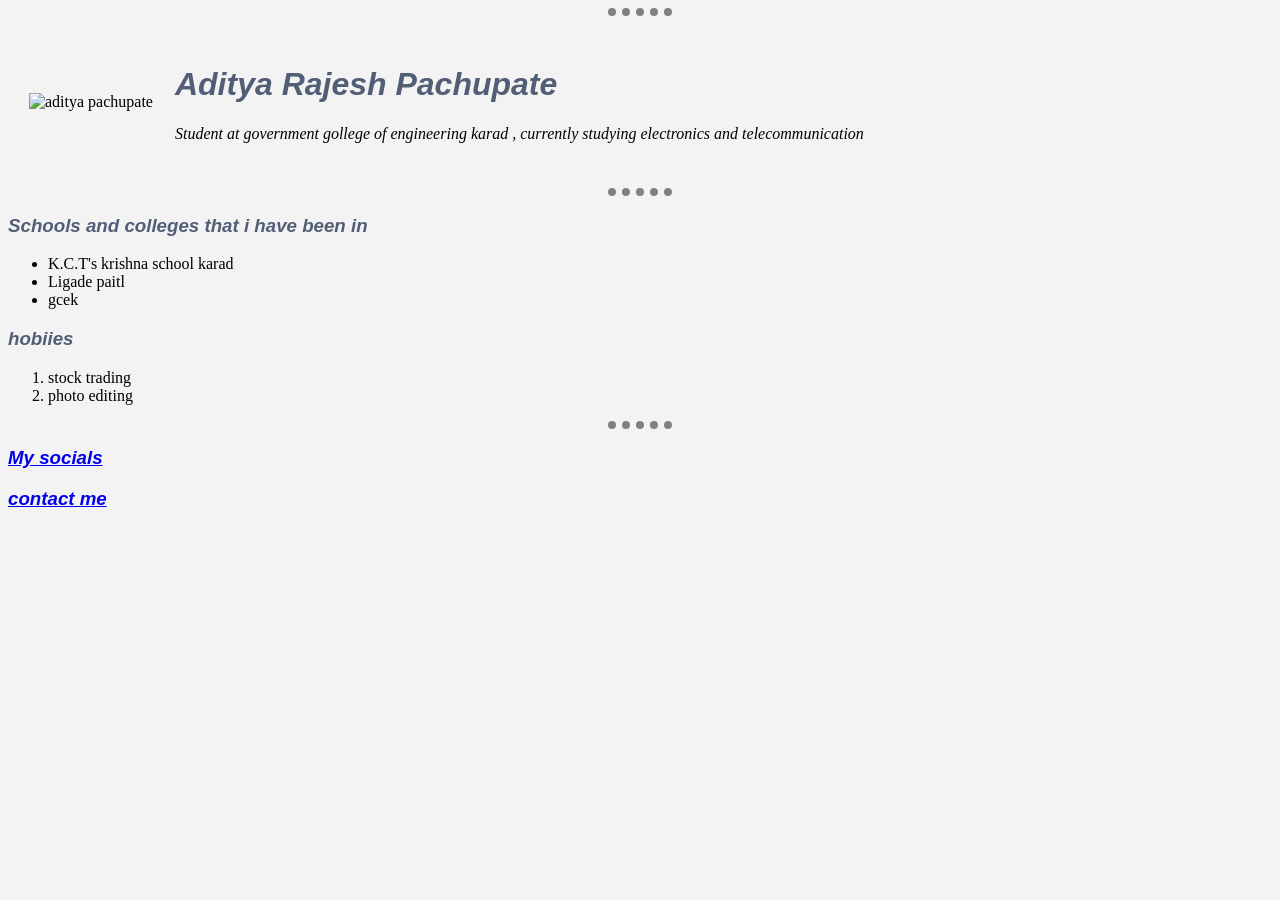
==== index.html @ 328fb94e "Add files via upload this is initial website demo" ====
<!DOCTYPE html>
<html lang="en" dir="ltr">

<head>
<link rel="stylesheet" href="css/styles.css">
  <meta charset="utf-8">
  <title> aditya_pachupate</title>

</head>

<body>
  <hr>
  <table cellspacing="20">
    <tr>
      <td><img src="adityap.png" width="150" height="150" alt="aditya pachupate "></td>
      <td>
        <h1> <strong>Aditya Rajesh Pachupate </strong></h1>

        <p> <em>Student at government gollege of engineering karad ,
            currently studying electronics and telecommunication</em></p>
      </td>
    </tr>


  </table>
  <hr>

  <h3>Schools and colleges that i have been in</h3>
  <ul>
    <li>K.C.T's krishna school karad</li>
    <li> Ligade paitl</li>
    <li> gcek </li>
  </ul>




  <h3> hobiies</h3>
  <ol>
    <li>stock trading</li>
    <li>photo editing</li>
  </ol>
<hr>

<!--  <table >
      <tr>
        <td>trading </td>
        <td>❤❤❤❤❤</td>
        <td>photogrpahy</td>
        <td>❤❤❤❤</td>
      </tr>

      <tr>
        <td>something</td>
          <td>❤❤❤</td>
          <td>something 2</td>
            <td>❤❤</td>
      </tr>
    </table>  -->
       


  <h3><a href="socials.html">My socials</a></h3>
  <h3><a href="contact.html">contact me</a></h3>



</body>

</html>
---- css/styles.css ----
body
{
  background-color:#F4F3F3;
}

hr{
border-style: none;
border-top-style:dotted;
width: 5%;
border-width: 8px;
border-color: grey;

}

h1{
  font-style: oblique;
  font-family: sans-serif;
  color: #525E75;
}

h3{


  font-style: oblique;
  font-family: sans-serif;
  color: #525E75;
}

.one{
  background-color: yellow;
}
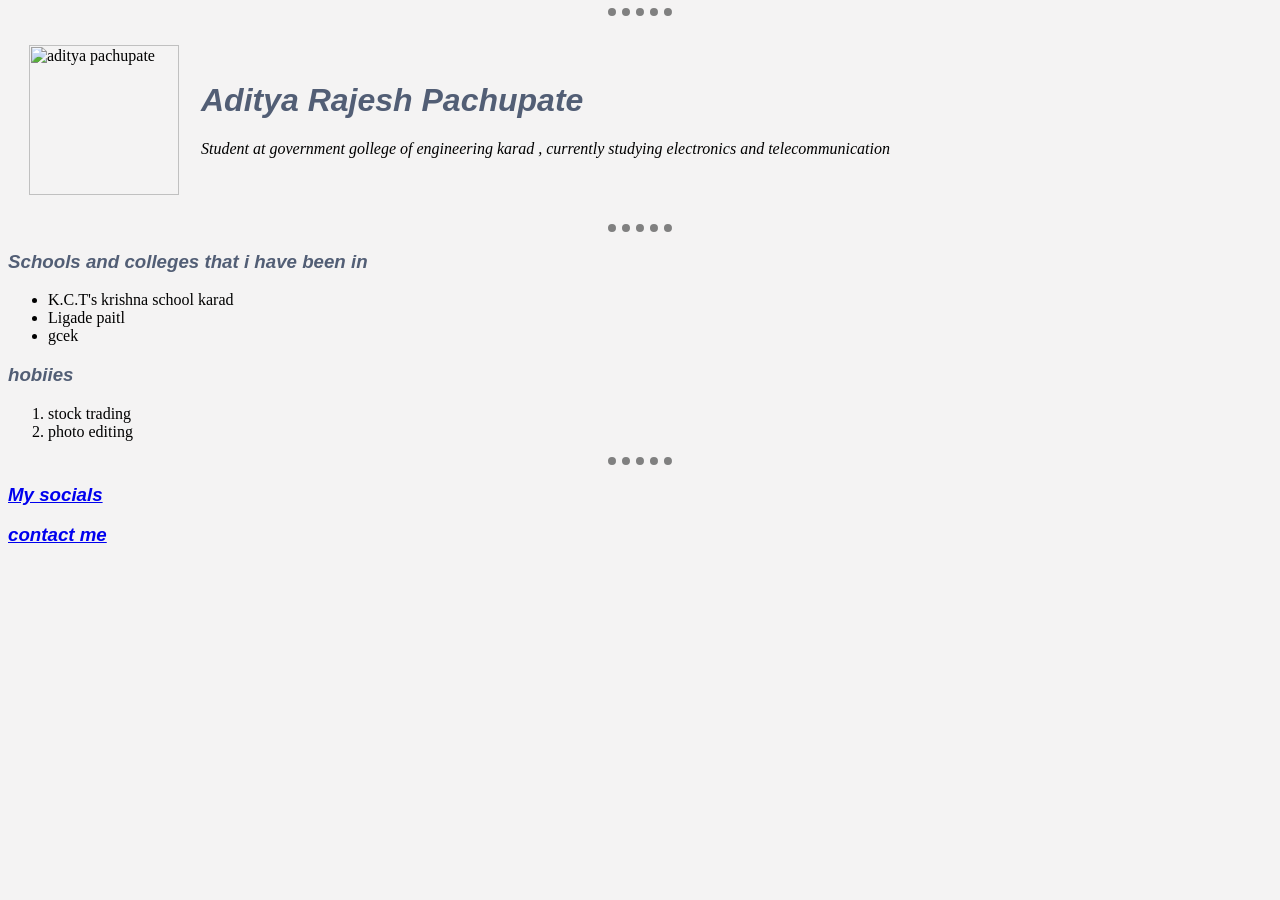
==== commit 0d5c1f9a: "Update index.html doc type removed" ====
--- a/index.html
+++ b/index.html
@@ -1,4 +1,4 @@
-<!DOCTYPE html>
+
 <html lang="en" dir="ltr">
 
 <head>
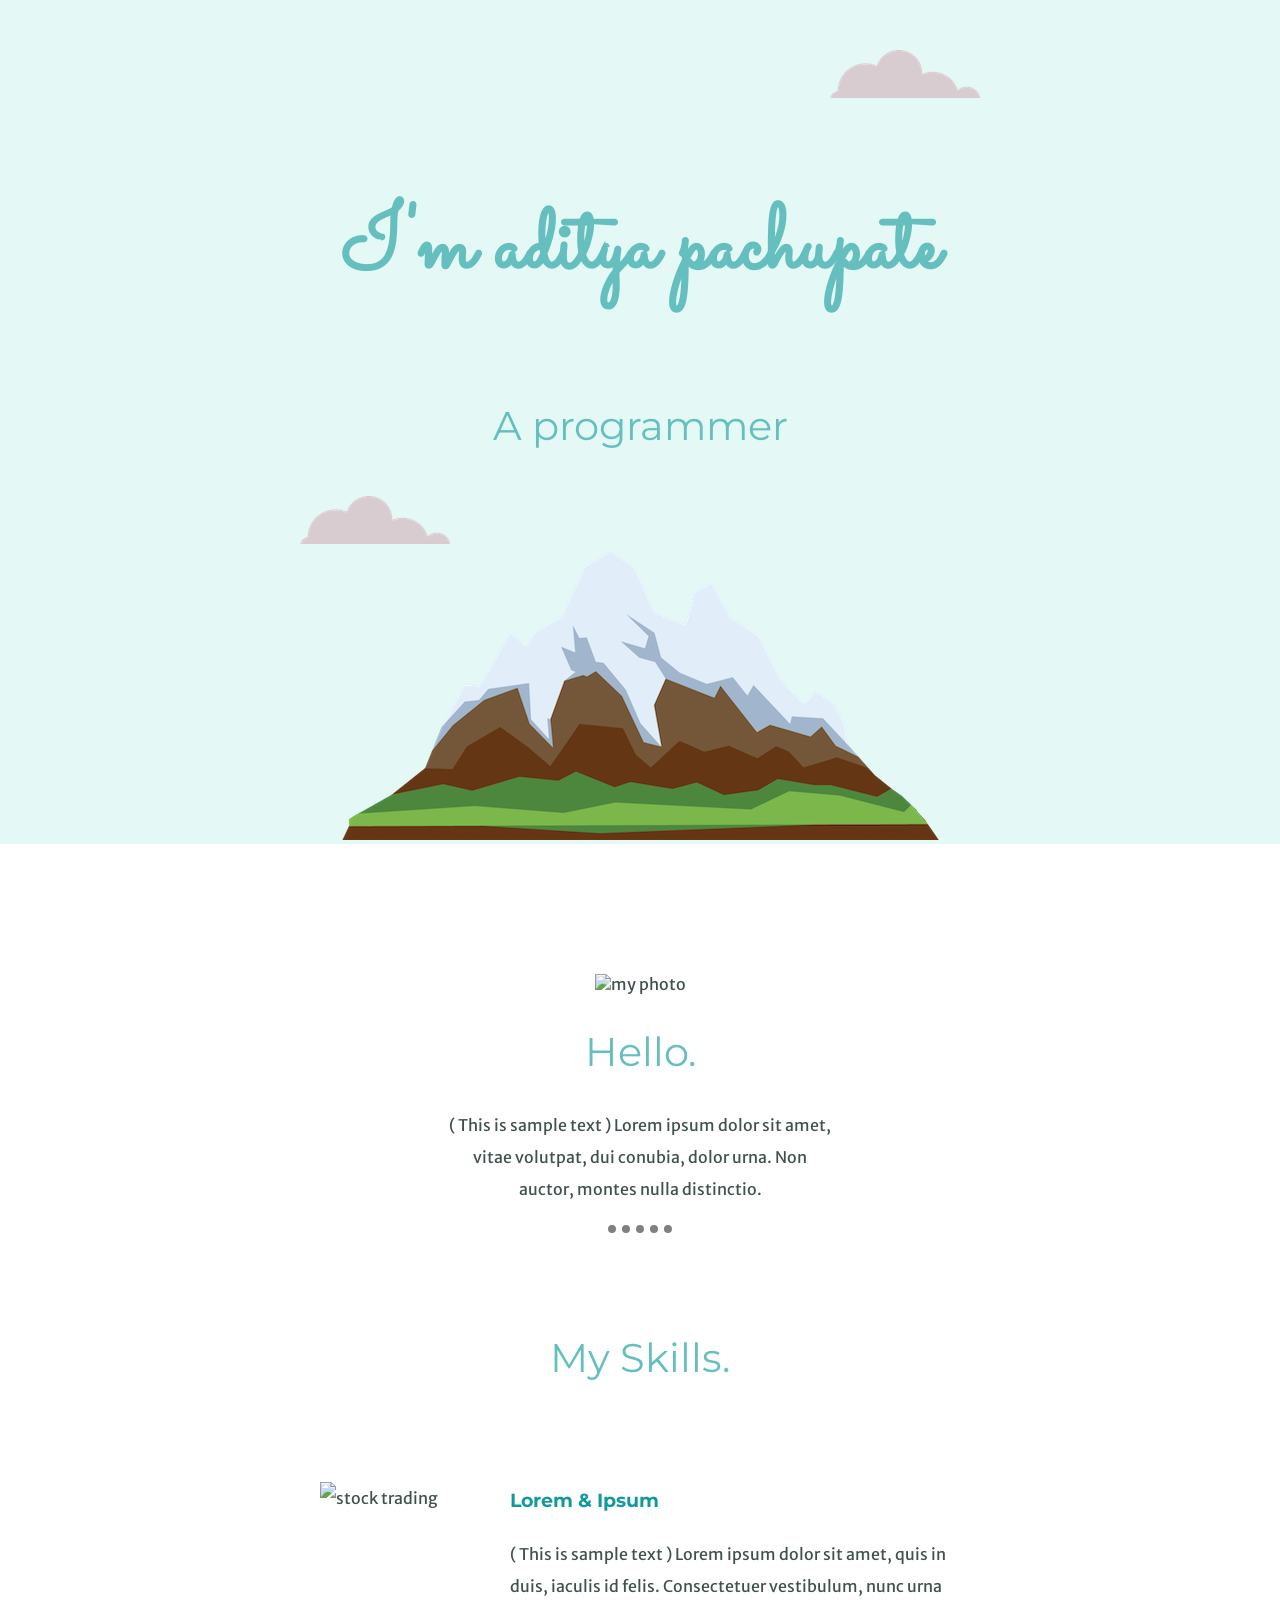
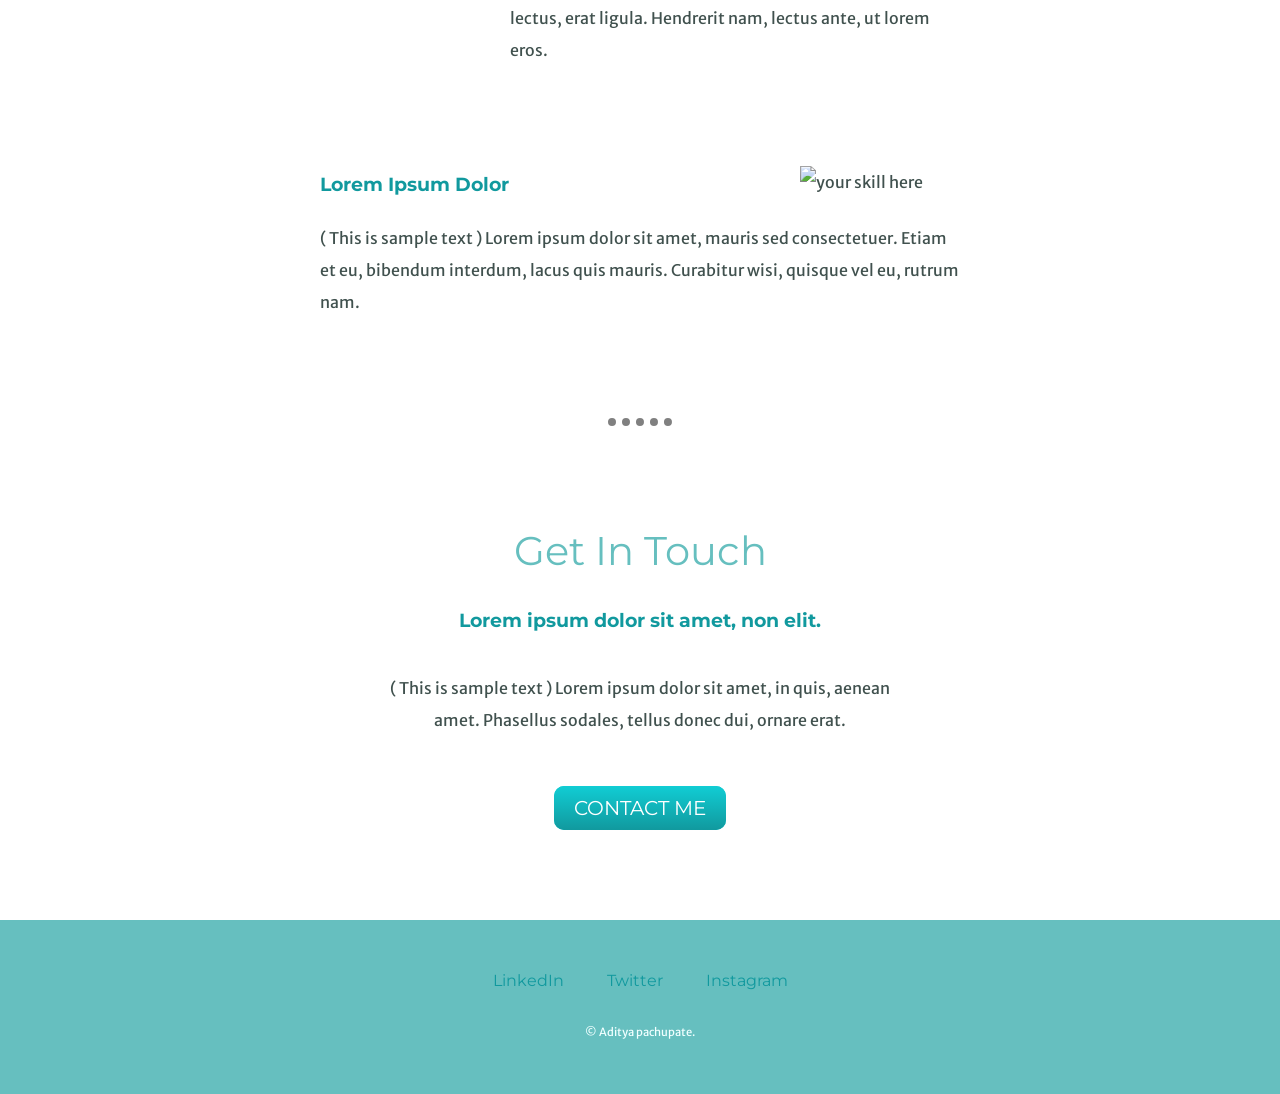
==== commit d2432a1d: "Add files via upload updated site" ====
--- a/index.html
+++ b/index.html
@@ -1,70 +1,86 @@
+<!DOCTYPE html>
+<html lang="en">
+  <head>
+    <meta charset="UTF-8" />
+    <meta http-equiv="X-UA-Compatible" content="IE=edge" />
+    <meta name="viewport" content="width=device-width, initial-scale=1.0" />
+    <title>Aditya pachupate</title>
+    <link rel="stylesheet" href="css/styles.css" />
+    <link rel="shortcut icon" href="favicon.ico?v=2" type="image/x-icon" />
+    <link rel="preconnect" href="https://fonts.googleapis.com" />
+    <link rel="preconnect" href="https://fonts.gstatic.com" crossorigin />
+    <link
+      href="https://fonts.googleapis.com/css2?family=Merriweather+Sans:wght@300&family=Montserrat&family=Sacramento&display=swap"
+      rel="stylesheet"
+    />
+  </head>
 
-<html lang="en" dir="ltr">
-
-<head>
-<link rel="stylesheet" href="css/styles.css">
-  <meta charset="utf-8">
-  <title> aditya_pachupate</title>
-
-</head>
-
-<body>
-  <hr>
-  <table cellspacing="20">
-    <tr>
-      <td><img src="adityap.png" width="150" height="150" alt="aditya pachupate "></td>
-      <td>
-        <h1> <strong>Aditya Rajesh Pachupate </strong></h1>
-
-        <p> <em>Student at government gollege of engineering karad ,
-            currently studying electronics and telecommunication</em></p>
-      </td>
-    </tr>
+  <body>
+    <div class="top-container">
+      <img class="top-cloud" src="images/cloud.png" alt="clouds" />
+      <h1>I'm aditya pachupate</h1>
+      <h2 class="pro">A programmer</h2>
+      <img class="bottom-cloud" src="images/cloud.png" alt="clouds" />
+      <img src="images/mountain.png" alt="mountain" />
+    </div>
 
 
-  </table>
-  <hr>
-
-  <h3>Schools and colleges that i have been in</h3>
-  <ul>
-    <li>K.C.T's krishna school karad</li>
-    <li> Ligade paitl</li>
-    <li> gcek </li>
-  </ul>
+    <div class="middle-container">
+      <div class="profile">
+        <img class="profile-img" height="200px" width="200px" src="images/adityap.png" alt=" my photo"/>
+        <h2>Hello.</h2>
+        <p class="intro">
+          ( This is sample text )
+          Lorem ipsum dolor sit amet, vitae volutpat, dui conubia, dolor urna.
+          Non auctor, montes nulla distinctio.
+          
+        </p>
+      </div>
+      <hr />
 
 
+      <div class="skills">
+        <h2>My Skills.</h2>
+        <div class="skill-row">
+          <img  height="400px" width="400px" class="trading-img" src="https://cdn-icons-png.flaticon.com/512/2910/2910311.png" alt="stock trading" />
+          <h3>Lorem & Ipsum</h3>
+          <p>
+            ( This is sample text )
+            Lorem ipsum dolor sit amet, quis in duis, iaculis id felis.
+            Consectetuer vestibulum, nunc urna lectus, erat ligula. Hendrerit
+            nam, lectus ante, ut lorem eros.
+          </p>
+        </div>
+        <div class="skill-row">
+          <img class="sample-img" src="https://as1.ftcdn.net/v2/jpg/02/92/95/86/1000_F_292958646_sFIHIBStnMx729nvA0l8tDbjAGumFJdy.jpg" alt=" your skill here" />
+          <h3>Lorem Ipsum Dolor</h3>
+          <p>
+            ( This is sample text )
+            Lorem ipsum dolor sit amet, mauris sed consectetuer. Etiam et eu,
+            bibendum interdum, lacus quis mauris. Curabitur wisi, quisque vel
+            eu, rutrum nam.
+          </p>
+        </div>
+      </div>
+      <hr />
+      <div class="contact-me">
+        <h2>Get In Touch</h2>
+        <h3>Lorem ipsum dolor sit amet, non elit.</h3>
+        <p class="contact-msg">
+          ( This is sample text )
+          Lorem ipsum dolor sit amet, in quis, aenean amet. Phasellus sodales,
+          tellus donec dui, ornare erat.
+        </p>
+        <a class="btn" href="mailto:adityapachupate1@gmail.com">CONTACT ME</a>
+      </div>
+    </div>
 
+    <div class="bottom-container">
+      <a class="footer-link" href="https://www.linkedin.com/">LinkedIn</a>
+      <a class="footer-link" href="https://twitter.com/ADITYAPACHUAPTE">Twitter</a>
+      <a class="footer-link" href="https://www.instagram.com/aditya_pachupate/">Instagram</a>
+      <p class="copyright">© Aditya pachupate.</p>
+    </div>
 
-  <h3> hobiies</h3>
-  <ol>
-    <li>stock trading</li>
-    <li>photo editing</li>
-  </ol>
-<hr>
-
-<!--  <table >
-      <tr>
-        <td>trading </td>
-        <td>❤❤❤❤❤</td>
-        <td>photogrpahy</td>
-        <td>❤❤❤❤</td>
-      </tr>
-
-      <tr>
-        <td>something</td>
-          <td>❤❤❤</td>
-          <td>something 2</td>
-            <td>❤❤</td>
-      </tr>
-    </table>  -->
-       
-
-
-  <h3><a href="socials.html">My socials</a></h3>
-  <h3><a href="contact.html">contact me</a></h3>
-
-
-
-</body>
-
+  </body>
 </html>
--- a/css/styles.css
+++ b/css/styles.css
@@ -1,31 +1,166 @@
-body
-{
-  background-color:#F4F3F3;
+body {
+  margin: 0;
+  text-align: center;
+  font-family: "Merriweather Sans", sans-serif;
+  color: #40514E;
+}
+hr{
+  margin: 100px auto;
+}
+ 
+p{
+  line-height: 2;
+}
+
+a{
+  color: #11999E;
+  font-family: "Montserrat", sans-serif;
+  margin: 10px 20px;
+  text-decoration: none;
+  
+}
+
+a:hover{
+  color: #eaf6f6;
+}
+
+h1 {
+  /* To set font size in percentage 
+    100% =16px then ,
+    90px= 90px/16=562.5
+    
+    also 1em=16px*/
+
+       color: #66BFBF;
+       font-size: 5.625rem;
+       font-family: "Sacramento", cursive;
+       margin-top: 50px auto 0 auto;
+       line-height: 2;
+      
+
+}
+h2 {
+  color:#66BFBF ;
+  font-family: "Montserrat", sans-serif;
+  font-size: 2.5rem;
+  font-weight: normal;
+}
+
+h3 {
+  color: #11999E;
+  font-family: "Montserrat", sans-serif;
+}
+
+.top-container {
+  background-color: #e4f9f5;
+  position: relative;
+  padding-top: 100px;
+}
+
+.top-cloud {
+  position: absolute;
+  right: 300px;
+  top: 50px;
+}
+
+.bottom-cloud {
+  position: absolute;
+  left: 300px;
+  bottom: 300px;
+}
+
+.skill-row{
+  margin: 100px auto 100px auto;
+  width:50% ;
+  text-align: left;
+  line-height: 2;
+  
+}
+
+.trading-img{
+  width: 25%;
+  height: 25%;
+  float: left;
+  margin-right: 30px;
+
+}
+
+.sample-img{
+
+  width: 25%;
+  height: 25%;
+  float: right;
+  margin-left: 30px;
+
+}
+
+.profile-img{
+  margin-top: 30px;
 }
 
 hr{
-border-style: none;
-border-top-style:dotted;
-width: 5%;
-border-width: 8px;
-border-color: grey;
-
+  margin-top: 20px;
+  border-style: none;
+  border-top-style:dotted;
+  width: 5%;
+  border-width: 8px;
+  border-color: grey;
+  
 }
 
-h1{
-  font-style: oblique;
-  font-family: sans-serif;
-  color: #525E75;
+.middle-container{
+  margin: 100px 0;
 }
 
-h3{
-
-
-  font-style: oblique;
-  font-family: sans-serif;
-  color: #525E75;
+.bottom-container{
+  background-color: #66BFBF;
+  padding: 50px 0 20px;
 }
 
-.one{
-  background-color: yellow;
+.footer-link{
+  color: #11999E;
 }
+
+.copyright{
+  color: azure;
+  font-size: 0.7rem;
+  padding: 20px 0;
+}
+
+.intro{
+  margin: auto;
+  width: 30%;
+}
+
+.contact-msg{
+  margin: 40px auto 60px;
+  width: 40%;
+}
+
+.btn {
+  background: #11CDD4;
+  background-image: -webkit-linear-gradient(top, #11CDD4, #11999E);
+  background-image: -moz-linear-gradient(top, #11CDD4, #11999E);
+  background-image: -ms-linear-gradient(top, #11CDD4, #11999E);
+  background-image: -o-linear-gradient(top, #11CDD4, #11999E);
+  background-image: linear-gradient(to bottom, #11CDD4, #11999E);
+  -webkit-border-radius: 10;
+  -moz-border-radius: 10;
+  border-radius: 10px;
+  font-family: "Montserrat", sans-serif;
+  font-size: 2.5rem;
+  color: #ffffff;
+  font-size: 20px;
+  padding: 10px 20px 10px 20px;
+  text-decoration: none;
+}
+
+.btn:hover {
+  background: #30E3CB;
+  background-image: -webkit-linear-gradient(top, #30E3CB, #2BC4AD);
+  background-image: -moz-linear-gradient(top, #30E3CB, #2BC4AD);
+  background-image: -ms-linear-gradient(top, #30E3CB, #2BC4AD);
+  background-image: -o-linear-gradient(top, #30E3CB, #2BC4AD);
+  background-image: linear-gradient(to bottom, #30E3CB, #2BC4AD);
+  text-decoration: none;
+}
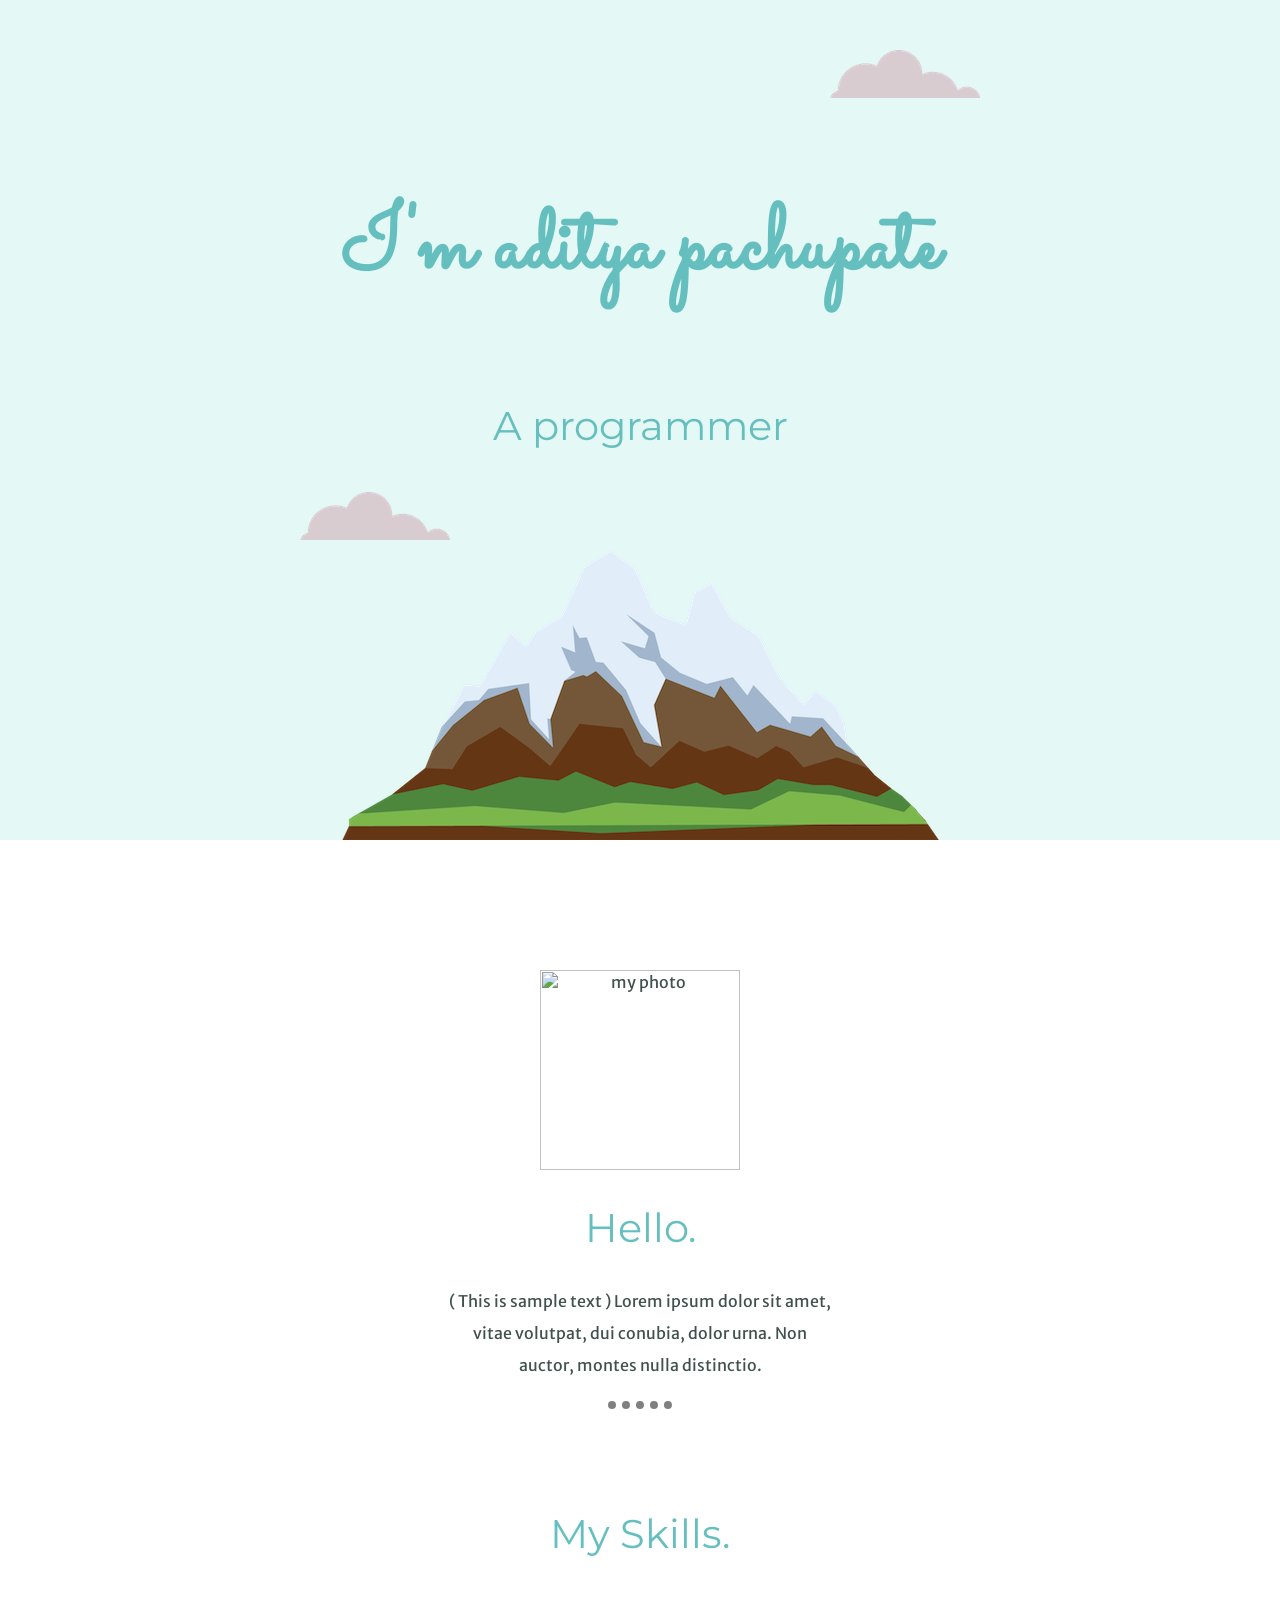
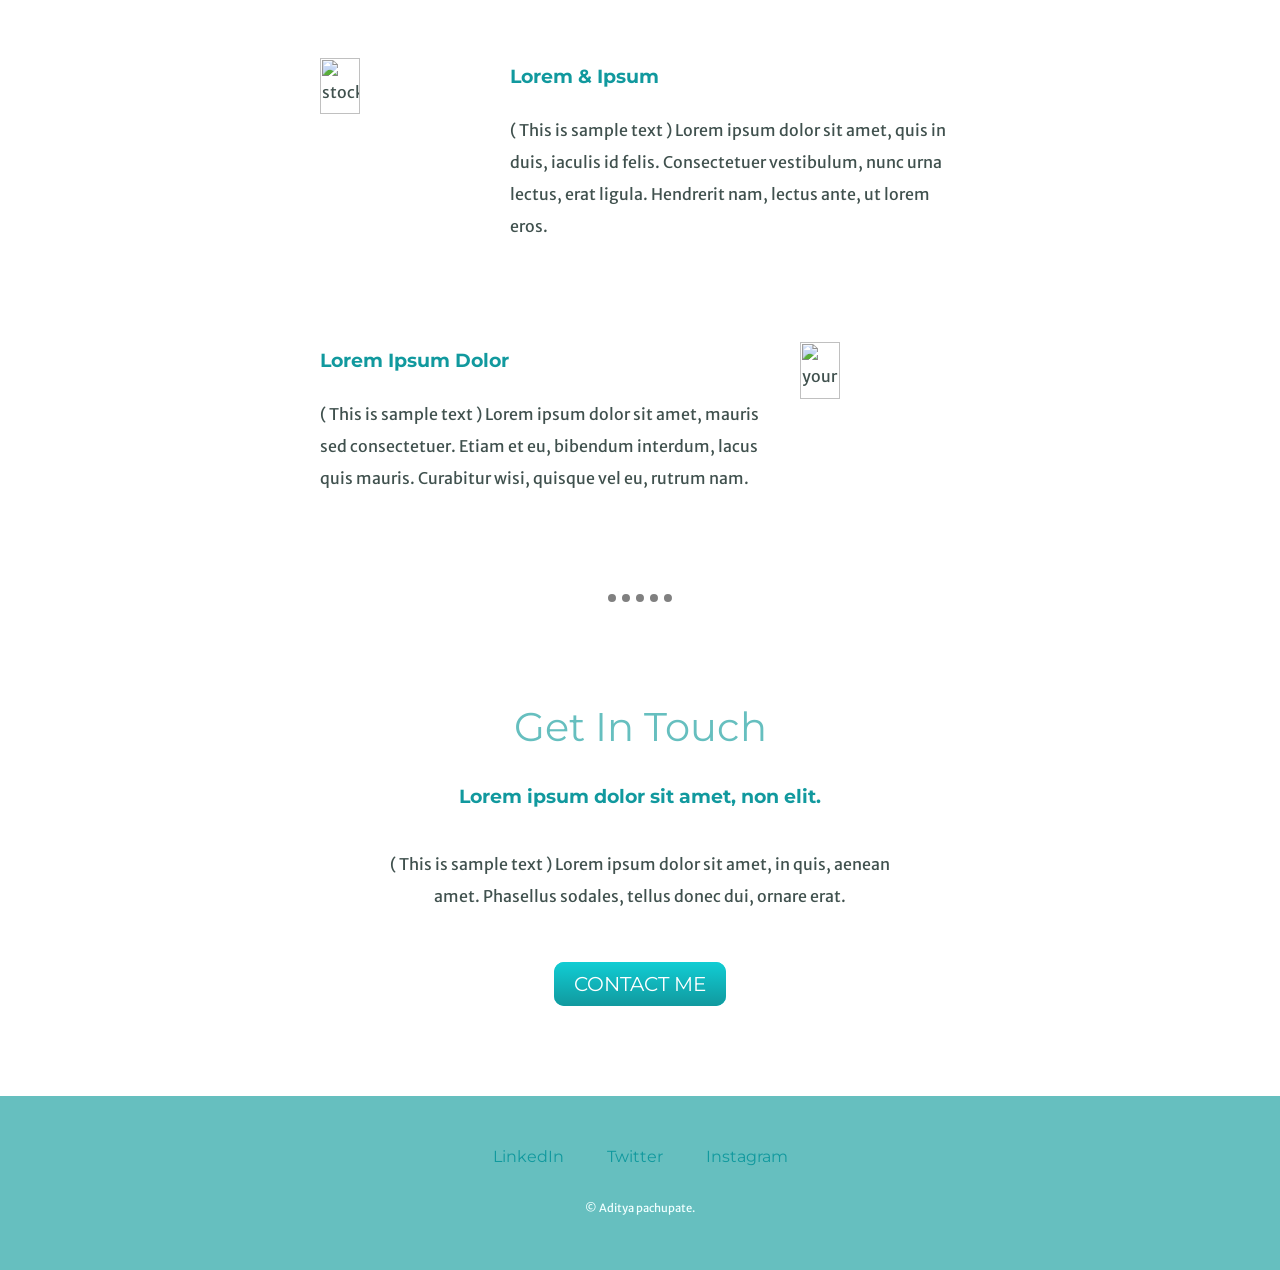
==== commit 2aff12db: "Update index.html deleteddoctype" ====
--- a/index.html
+++ b/index.html
@@ -1,4 +1,4 @@
-<!DOCTYPE html>
+
 <html lang="en">
   <head>
     <meta charset="UTF-8" />
